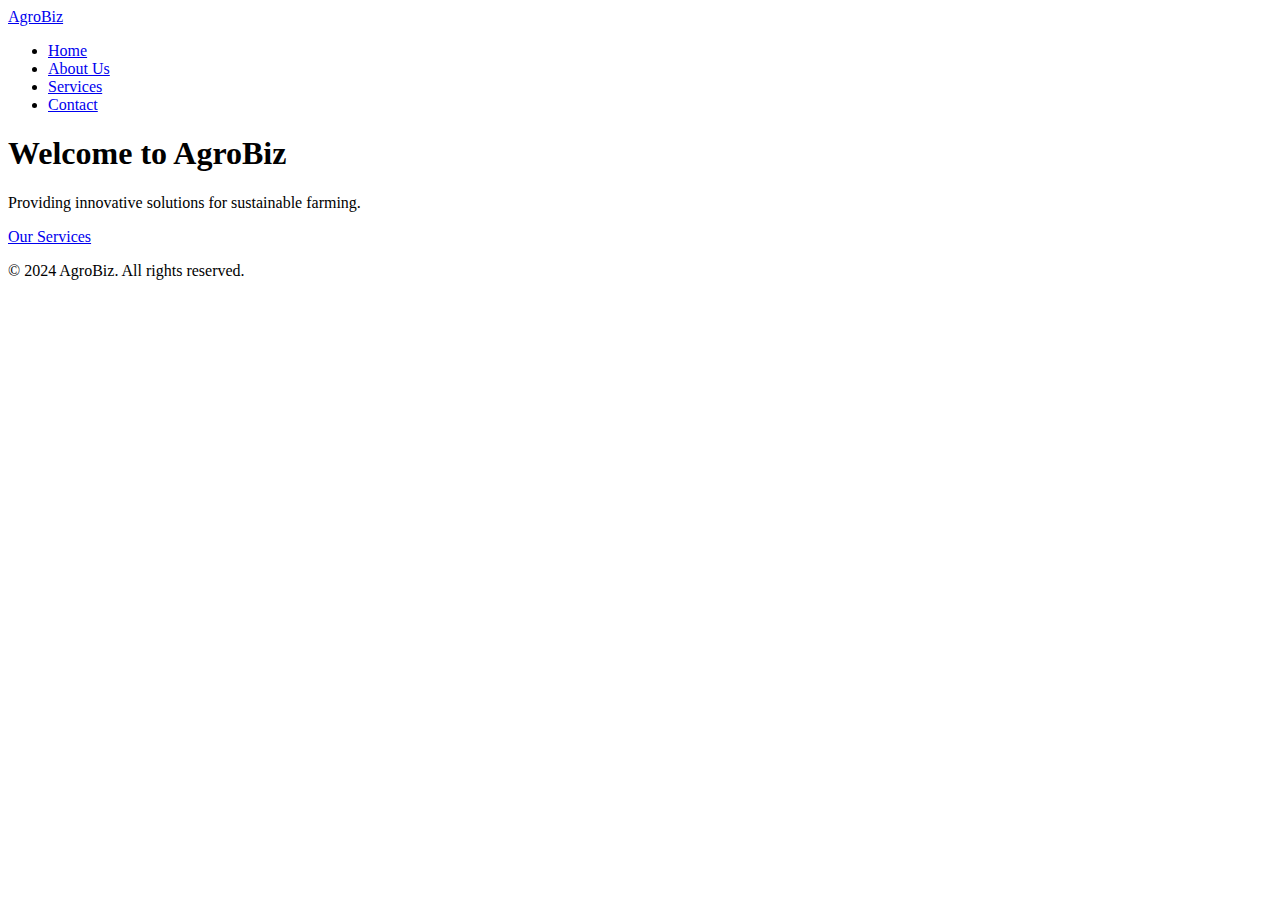
==== index.html @ 5cac62ad "add index.html" ====
<!DOCTYPE html>
<html lang="en">
<head>
    <meta charset="UTF-8">
    <meta name="viewport" content="width=device-width, initial-scale=1.0">
    <title>Agriculture Business - Home</title>
    <link rel="stylesheet" href="css/style.css">
</head>
<body>
    <header class="main-header">
        <nav class="navbar">
            <a href="index.html" class="logo">AgroBiz</a>
            <ul class="nav-links">
                <li><a href="index.html">Home</a></li>
                <li><a href="about.html">About Us</a></li>
                <li><a href="services.html">Services</a></li>
                <li><a href="contact.html">Contact</a></li>
            </ul>
        </nav>
    </header>
    <main>
        <section class="hero">
            <h1>Welcome to AgroBiz</h1>
            <p>Providing innovative solutions for sustainable farming.</p>
            <a href="services.html" class="btn">Our Services</a>
        </section>
    </main>
    <footer>
        <p>&copy; 2024 AgroBiz. All rights reserved.</p>
    </footer>
    <script src="js/script.js"></script>
</body>
</html>
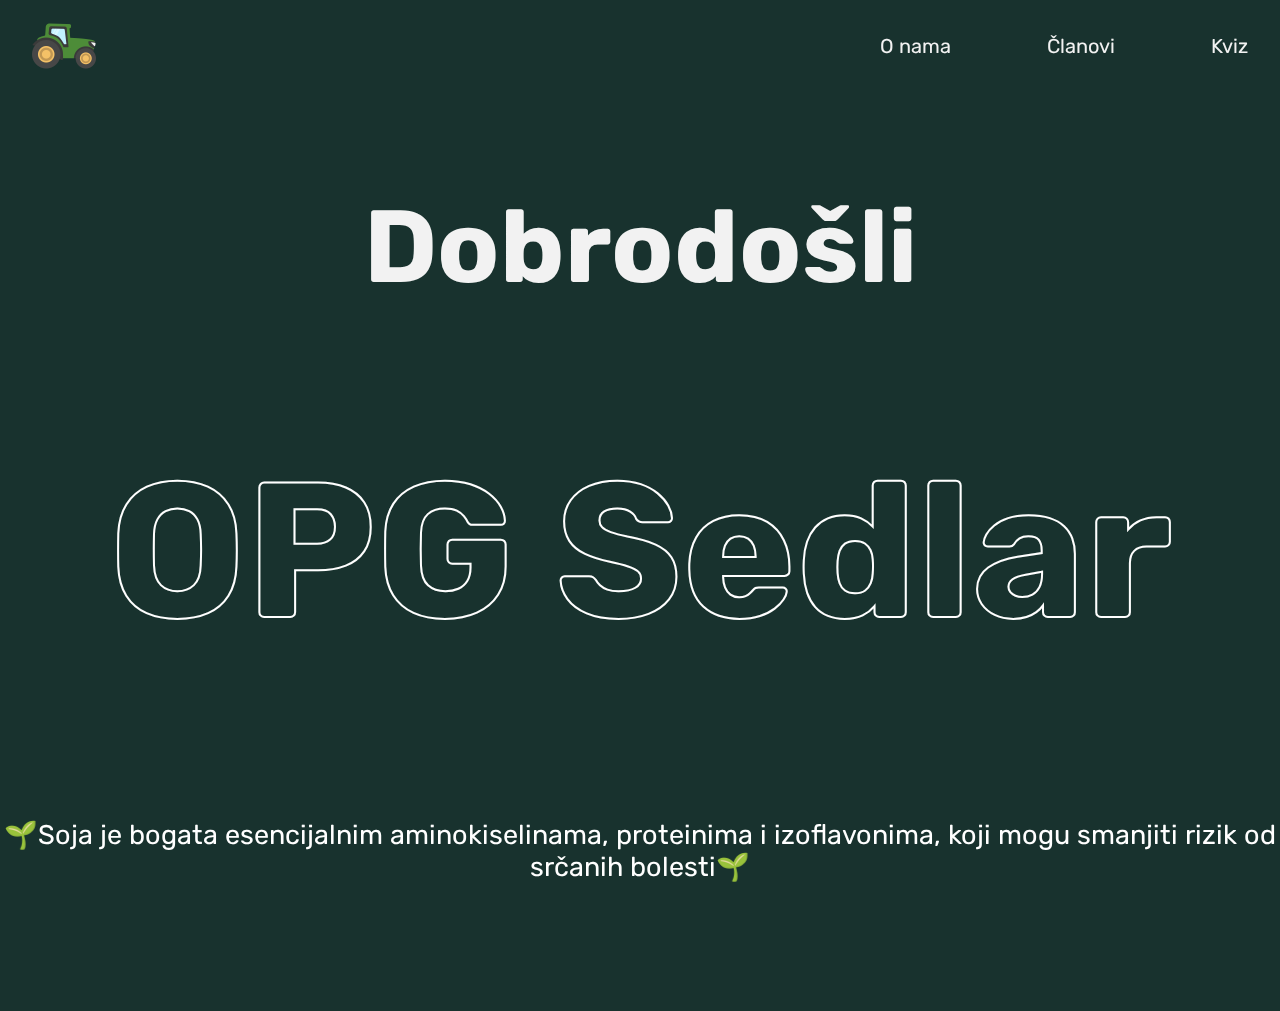
==== commit 33055d2f: "move index.html to root" ====
--- a/index.html
+++ b/index.html
@@ -3,31 +3,39 @@
 <head>
     <meta charset="UTF-8">
     <meta name="viewport" content="width=device-width, initial-scale=1.0">
-    <title>Agriculture Business - Home</title>
-    <link rel="stylesheet" href="css/style.css">
+    <title>OPG Sedlar</title>
+    <link rel="icon" type="image/x-icon" href="/images/favicon.ico">
+    <link rel="stylesheet" href="/styles/style.css">
+    <link rel="stylesheet" href="/styles/navbar.css">
 </head>
 <body>
-    <header class="main-header">
-        <nav class="navbar">
-            <a href="index.html" class="logo">AgroBiz</a>
-            <ul class="nav-links">
-                <li><a href="index.html">Home</a></li>
-                <li><a href="about.html">About Us</a></li>
-                <li><a href="services.html">Services</a></li>
-                <li><a href="contact.html">Contact</a></li>
-            </ul>
-        </nav>
-    </header>
-    <main>
-        <section class="hero">
-            <h1>Welcome to AgroBiz</h1>
-            <p>Providing innovative solutions for sustainable farming.</p>
-            <a href="services.html" class="btn">Our Services</a>
-        </section>
-    </main>
-    <footer>
-        <p>&copy; 2024 AgroBiz. All rights reserved.</p>
-    </footer>
-    <script src="js/script.js"></script>
+    <video autoplay muted loop class="backgroundVideo">
+        <source src="../backgrounds/background.mp4" type="video/mp4">
+        Your browser does not support HTML5 video.
+      </video>
+
+    <div id="navbar">
+        <a href="index.html">
+            <img src="/images/tractor.png" alt="logo" id="tractor-logo">
+        </a>
+        
+        <div class="nav-links">
+          <a href="pages/about.html" class="hover-underline-animation">O nama</a>
+          <a href="pages/members.html" class="hover-underline-animation">Članovi</a>
+          <a href="pages/play.html" class="hover-underline-animation">Kviz</a>
+        </div>
+      </div>
+
+      <div class="header">
+       <h1 id="welcome-text">Dobrodošli </h1><h1 id="opg-text" class="transparent-text">OPG Sedlar</h1>
+      </div>
+
+      <div id="fact">
+        <p></p>
+      </div>
+      <br><br><br><br>
+      
+
+    <script src="/scripts/script.js"></script>
 </body>
 </html>
--- a/styles/style.css
+++ b/styles/style.css
@@ -0,0 +1,66 @@
+@import url('https://fonts.googleapis.com/css2?family=Rubik:ital,wght@0,300..900;1,300..900&display=swap');
+
+body {
+    background-color: #18322e;
+    margin: 0;
+    font-size: 3vh;
+    font-family: Rubik;
+    color: white;
+}
+
+.header{
+  padding: 2%;
+  text-align: center;
+  color: white;
+}
+
+#fact{
+  text-align: center;
+}
+
+
+#welcome-text{
+  font-size: 8vw;
+  font-weight: bold;
+  color: #f2f2f2;
+}
+
+#opg-text {
+  -webkit-text-stroke: 2px white;
+  font-weight: bold;
+  font-size: 15vw;
+}
+
+.transparent-text{
+  color: transparent; /* Makes the inside of the text transparent */
+  -webkit-text-stroke: 1px white; /* Creates a white border around the text */
+
+}
+
+::selection {
+  color: #0c201c;
+  background: #e8b3ba;
+}
+
+.backgroundVideo {
+  position: fixed; /* Keeps video in the same position */
+  top: 0;
+  left: 0;
+  width: 100%; /* Ensures the video spans the full width */
+  height: 100%; /* Ensures the video spans the full height */
+  object-fit: cover; /* Ensures the video covers the entire area */
+  filter: brightness(25%);
+  z-index: -1;
+}
+
+@media (max-width: 768px) {
+  body{
+    font-size: 2.5vh;
+  }
+}
+
+@media (max-width: 480px) {
+  body{
+    font-size: 1.5vh;
+  }
+}--- a/styles/navbar.css
+++ b/styles/navbar.css
@@ -0,0 +1,106 @@
+#navbar {
+  position: sticky;
+  top: 0;
+  display: flex;
+  justify-content: space-between; /* Separate the image and links */
+  align-items: center; 
+  padding: 0 16px; /* Add horizontal padding for spacing */
+  z-index: 1000; /* Keep it above other elements */
+}
+
+#tractor-logo {
+  height: 4rem;
+  vertical-align: middle;
+  transition: 0.3s ease;
+}
+
+#tractor-logo:hover {
+  transform: rotate(20deg) scale(1.1); /* Rotate and slightly enlarge the logo */
+  animation: bounce 0.6s ease-in-out infinite;
+}
+
+@keyframes bounce {
+  0%, 100% {
+    transform: translateY(0);
+  }
+  50% {
+    transform: translateY(-10px);
+  }
+}
+
+#navbar a {
+  display: block;
+  color: #f2f2f2;
+  text-align: center;
+  padding: 14px 16px;
+  text-decoration: none;
+  font-size: 20px;
+}
+
+#navbar a.active {
+  text-decoration: underline #abab59;
+  text-underline-offset: 1rem;
+  color: white;
+}
+
+.nav-links {
+  display: flex;
+  gap: 4rem;
+}
+
+@media (max-width: 768px) {
+  #navbar {
+    flex-direction: column; /* Turn navbar vertically */
+    align-items: flex-start;
+    padding: 8px 16px;
+  }
+
+  #tractor-logo {
+    height: 3rem;
+    margin-bottom: 8px;
+  }
+
+  .nav-links {
+    flex-direction: column;
+    gap: 1rem; /* Smaller gap between links */
+    width: 100%;
+  }
+
+  #navbar a {
+    text-align: left; /* Align links to the left */
+    padding: 10px 0;
+  }
+}
+
+@media (max-width: 480px) {
+  #navbar a {
+    font-size: 16px;
+  }
+}
+
+/* From w3resources.com */
+.hover-underline-animation {
+  display: inline-block; /* Display inline block */
+  position: relative; /* Set position relative */
+  color: 
+#abab59; /* Set text color */
+}
+
+.hover-underline-animation:after {
+  content: ''; /* Add content after the element */
+  position: absolute; /* Position absolute for pseudo-element */
+  width: 100%; /* Full width */
+  transform: scaleX(0); /* Initial scale of 0 for underline effect */
+  height: 2px; /* Height of the underline */
+  bottom: 0; /* Align to bottom */
+  left: 0; /* Align to left */
+  background-color: 
+  #abab59; /* Background color of the underline */
+  transform-origin: bottom right; /* Set transform origin */
+  transition: transform 0.25s ease-out; /* Transition effect for the underline */
+}
+
+.hover-underline-animation:hover:after {
+  transform: scaleX(1); /* Scale the underline on hover */
+  transform-origin: bottom left; /* Set transform origin */
+}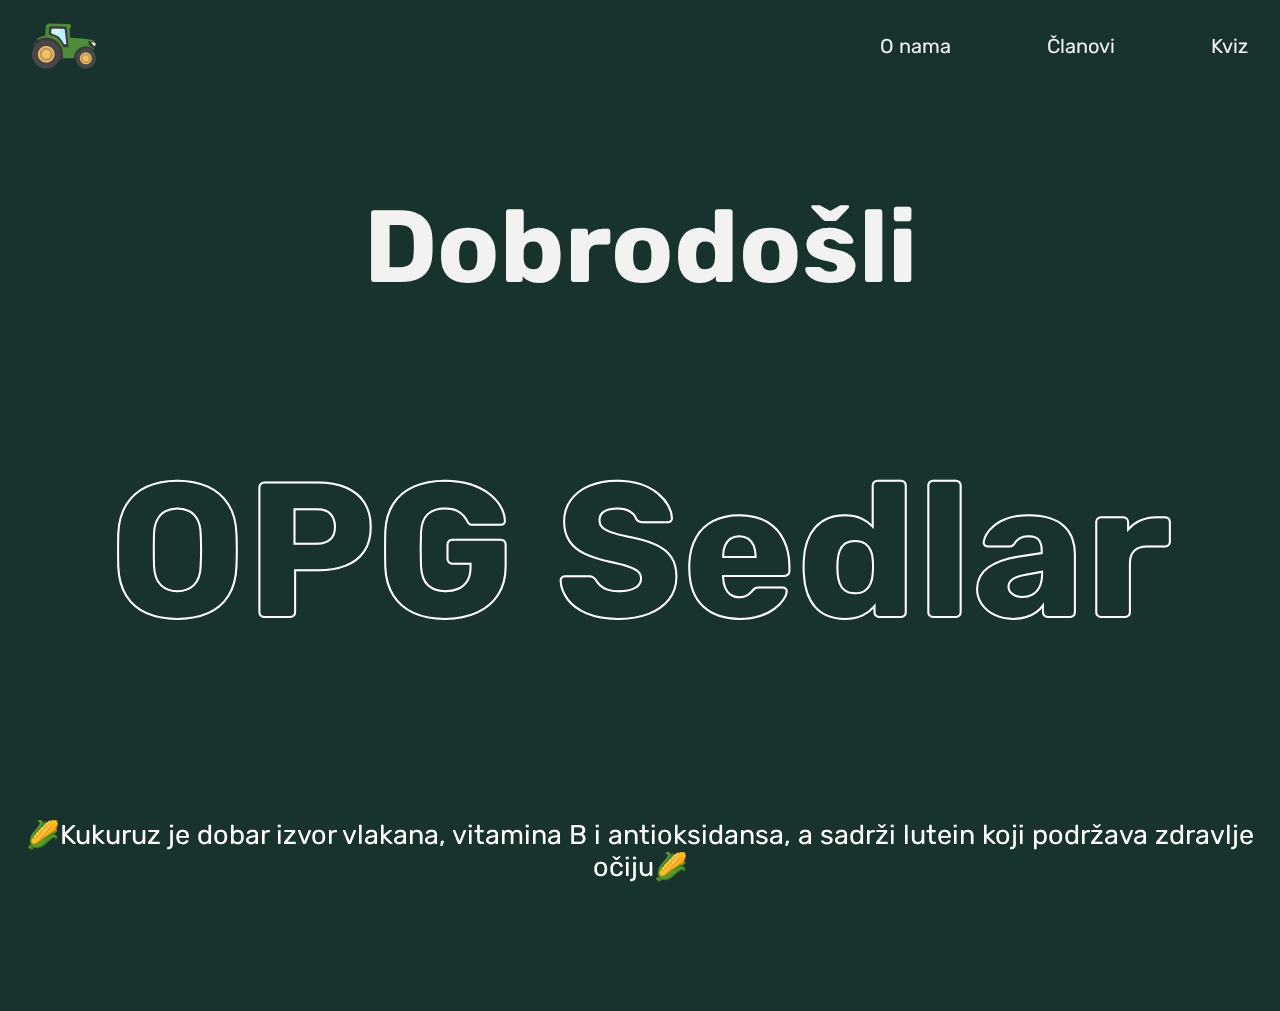
==== commit ab60f459: "move index.html" ====
--- a/index.html
+++ b/index.html
@@ -5,18 +5,18 @@
     <meta name="viewport" content="width=device-width, initial-scale=1.0">
     <title>OPG Sedlar</title>
     <link rel="icon" type="image/x-icon" href="/images/favicon.ico">
-    <link rel="stylesheet" href="/styles/style.css">
-    <link rel="stylesheet" href="/styles/navbar.css">
+    <link rel="stylesheet" href="styles/style.css">
+    <link rel="stylesheet" href="styles/navbar.css">
 </head>
 <body>
     <video autoplay muted loop class="backgroundVideo">
-        <source src="../backgrounds/background.mp4" type="video/mp4">
+        <source src="backgrounds/background.mp4" type="video/mp4">
         Your browser does not support HTML5 video.
       </video>
 
     <div id="navbar">
         <a href="index.html">
-            <img src="/images/tractor.png" alt="logo" id="tractor-logo">
+            <img src="images/tractor.png" alt="logo" id="tractor-logo">
         </a>
         
         <div class="nav-links">
@@ -36,6 +36,6 @@
       <br><br><br><br>
       
 
-    <script src="/scripts/script.js"></script>
+    <script src="scripts/script.js"></script>
 </body>
 </html>
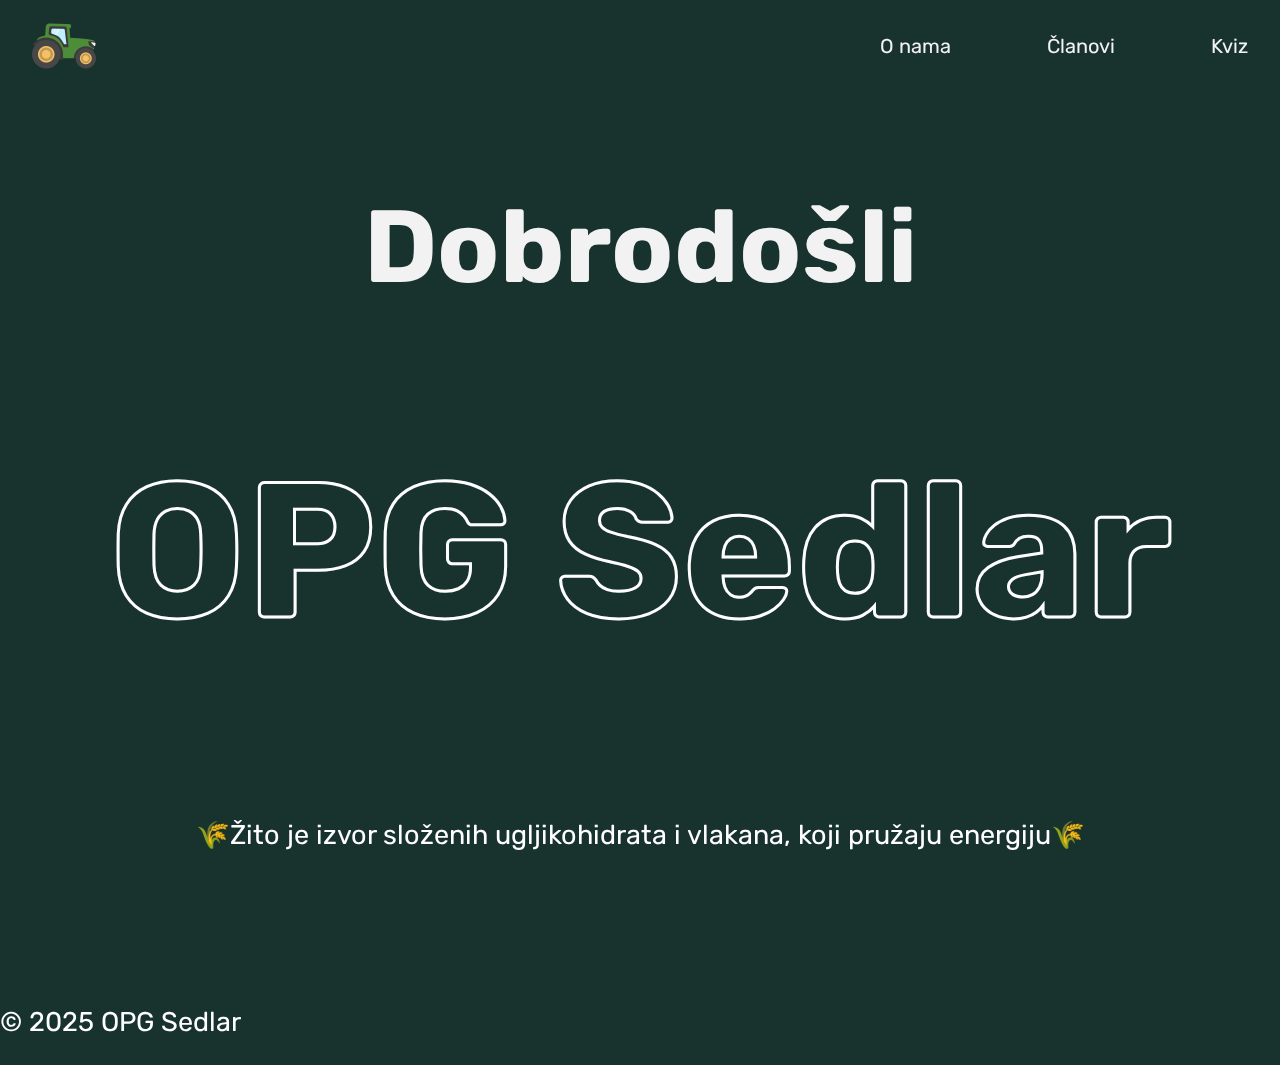
==== commit 3c4d79d8: "add footer" ====
--- a/index.html
+++ b/index.html
@@ -35,6 +35,9 @@
       </div>
       <br><br><br><br>
       
+      <footer>
+        <p>&copy; 2025 OPG Sedlar</p>
+    </footer>
 
     <script src="scripts/script.js"></script>
 </body>
--- a/styles/style.css
+++ b/styles/style.css
@@ -26,20 +26,22 @@
 }
 
 #opg-text {
-  -webkit-text-stroke: 2px white;
+  -webkit-text-stroke: 3px white;
   font-weight: bold;
   font-size: 15vw;
 }
 
 .transparent-text{
   color: transparent; /* Makes the inside of the text transparent */
-  -webkit-text-stroke: 1px white; /* Creates a white border around the text */
-
 }
 
 ::selection {
   color: #0c201c;
   background: #e8b3ba;
+}
+
+footer{
+  bottom: 0;
 }
 
 .backgroundVideo {
